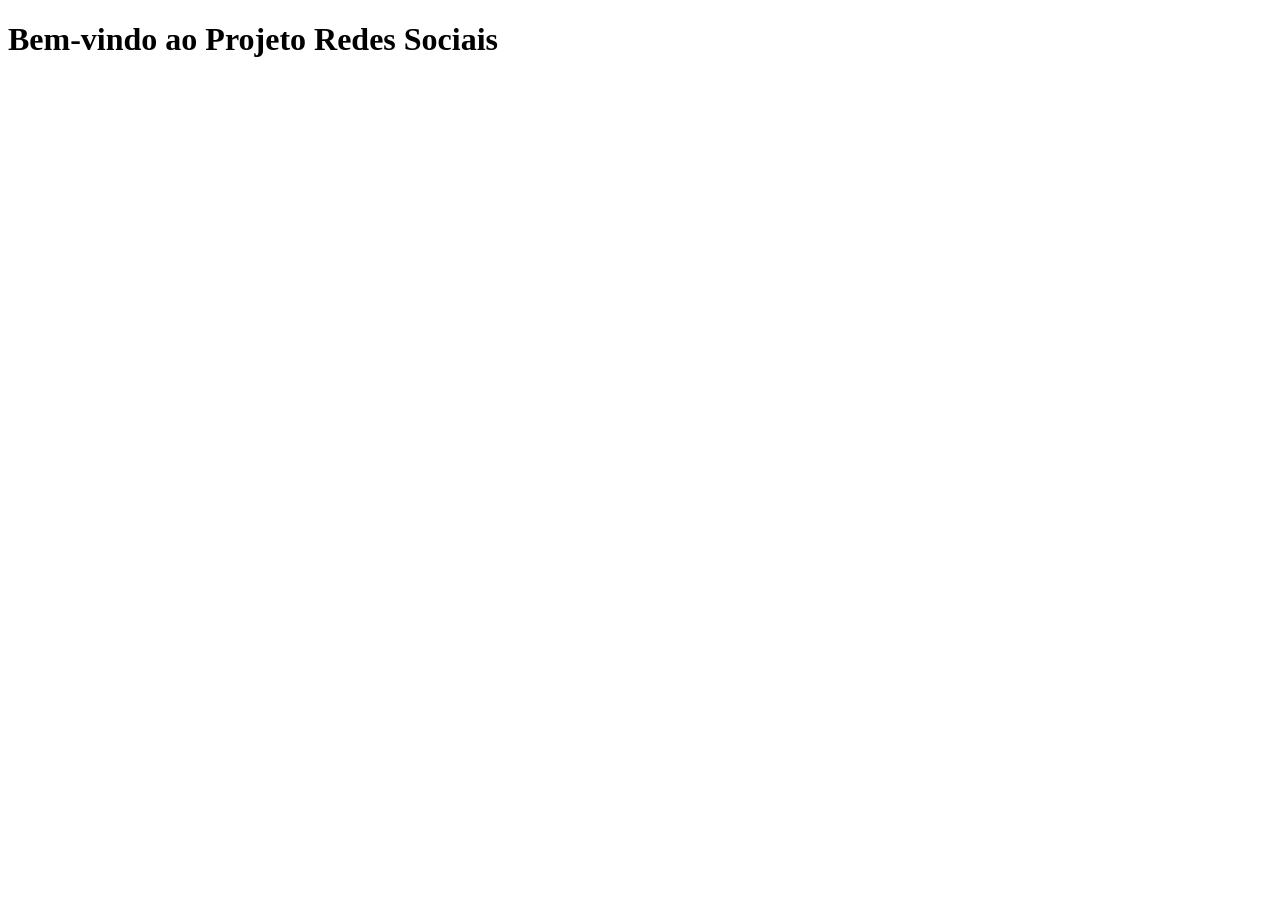
==== index.html @ 943d5f91 "Criei a página principal" ====
<!DOCTYPE html>
<html lang="pt-br">

<head>
    <meta charset="UTF-8">
    <meta name="viewport" content="width=device-width, initial-scale=1.0">
    <link rel="shortcut icon" href="favicon.ico" type="image/x-icon">
    <title>Projeto Redes Sociais</title>
</head>

<body>
    <h1>Bem-vindo ao Projeto Redes Sociais</h1>
</body>

</html>
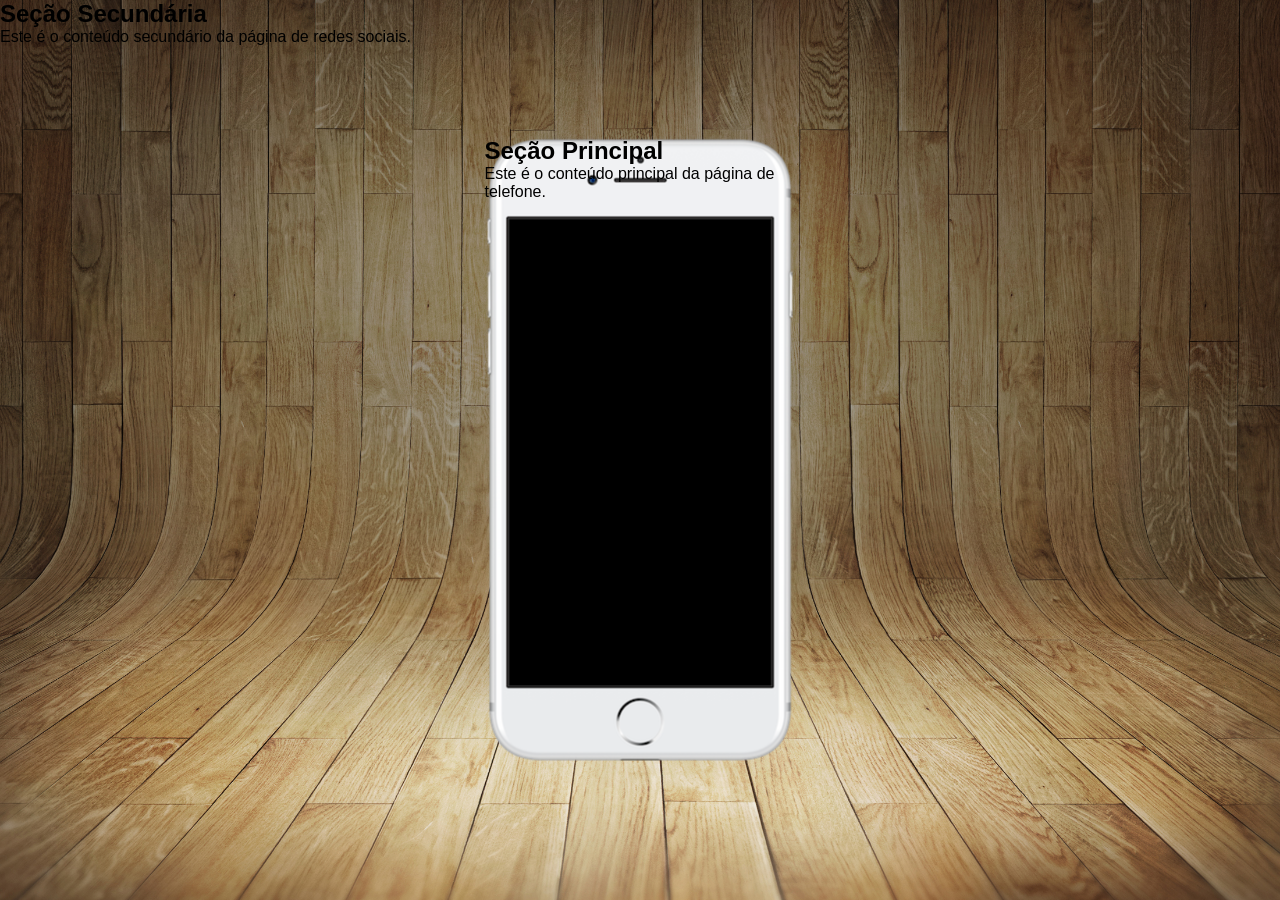
==== commit 9c90b1e9: "Estilizando a pagina principal" ====
--- a/index.html
+++ b/index.html
@@ -5,11 +5,21 @@
     <meta charset="UTF-8">
     <meta name="viewport" content="width=device-width, initial-scale=1.0">
     <link rel="shortcut icon" href="favicon.ico" type="image/x-icon">
+    <link rel="stylesheet" href="estilos/style.css">
     <title>Projeto Redes Sociais</title>
 </head>
 
 <body>
-    <h1>Bem-vindo ao Projeto Redes Sociais</h1>
+    <main>
+        <section id="telefone">
+            <h2>Seção Principal</h2>
+            <p>Este é o conteúdo principal da página de telefone.</p>
+        </section>
+        <section id="redes-sociais">
+            <h2>Seção Secundária</h2>
+            <p>Este é o conteúdo secundário da página de redes sociais.</p>
+        </section>
+    </main>
 </body>
 
 </html>
--- a/estilos/style.css
+++ b/estilos/style.css
@@ -0,0 +1,34 @@
+@charset "UTF-8";
+
+* {
+    margin: 0px;
+    padding: 0px;
+    font-family: Arial, sans-serif;
+}
+
+html, body {
+    height: 100vh;
+    width: 100vw;
+    background-color: #050505;
+}
+
+body {
+    background: url('../imagens/fundo-madeira.jpg') no-repeat center center fixed;
+    background-size: cover;
+    background-attachment: fixed;
+}
+
+main {
+    height: 100vh;
+    position: relative;
+}
+
+section#telefone {
+    height: 627px;
+    width: 311px;
+    position: absolute;
+    top: 50%;
+    left: 50%;
+    transform: translate(-50%, -50%);
+    background: url('../imagens/frame-iphone.png') no-repeat center center;
+}
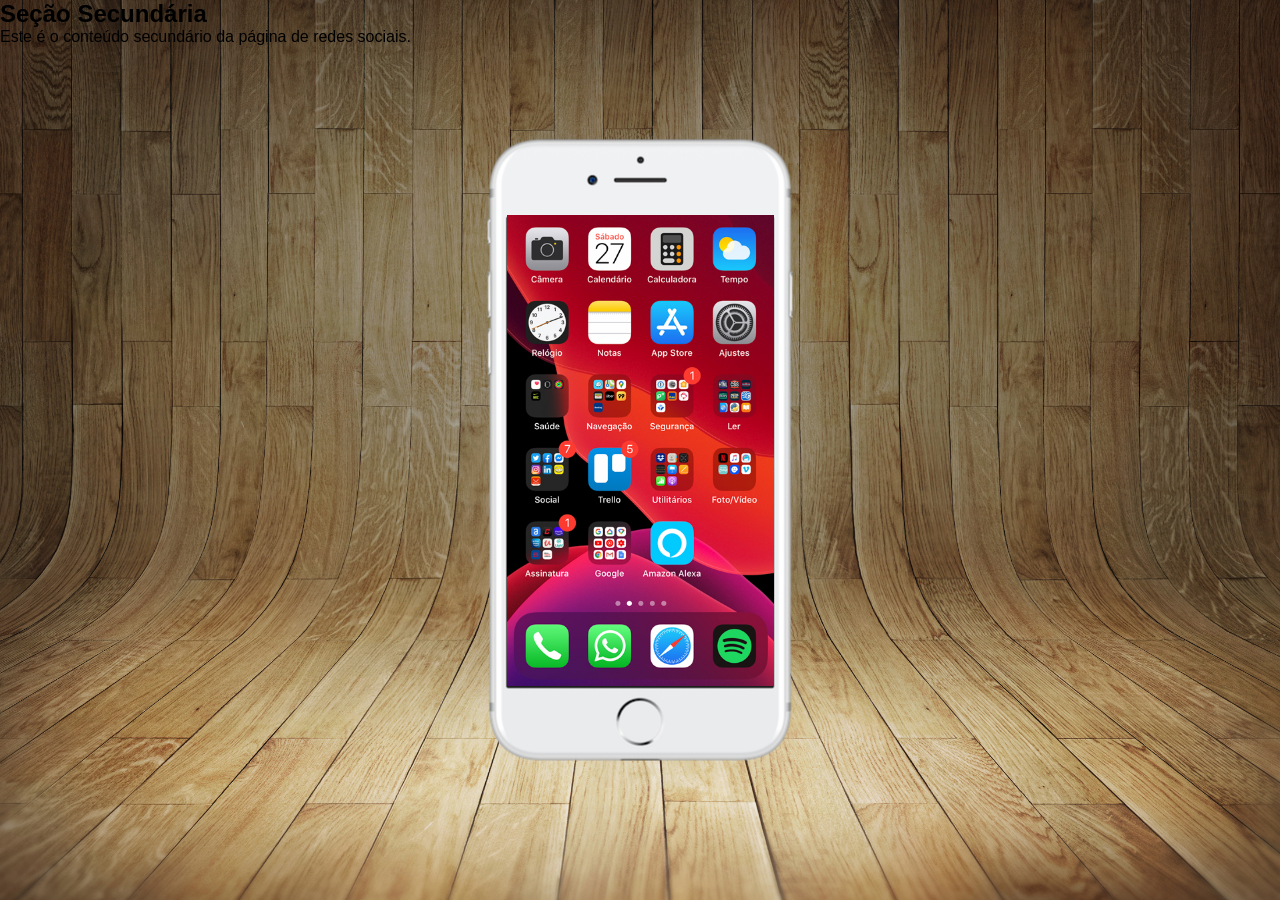
==== commit 2220d873: "Estilizando a pagina principal e a home" ====
--- a/index.html
+++ b/index.html
@@ -12,9 +12,9 @@
 <body>
     <main>
         <section id="telefone">
-            <h2>Seção Principal</h2>
-            <p>Este é o conteúdo principal da página de telefone.</p>
+            <iframe src="home.html" name="tela" id="tela" frameborder="0"></iframe>
         </section>
+
         <section id="redes-sociais">
             <h2>Seção Secundária</h2>
             <p>Este é o conteúdo secundário da página de redes sociais.</p>
--- a/estilos/style.css
+++ b/estilos/style.css
@@ -31,4 +31,14 @@
     left: 50%;
     transform: translate(-50%, -50%);
     background: url('../imagens/frame-iphone.png') no-repeat center center;
+}
+
+iframe#tela {
+    height: 471px;
+    width: 267px;
+    position: absolute;
+    top: 50%;
+    left: 50%;
+    transform: translate(-50%, -50%);
+    border: none;
 }
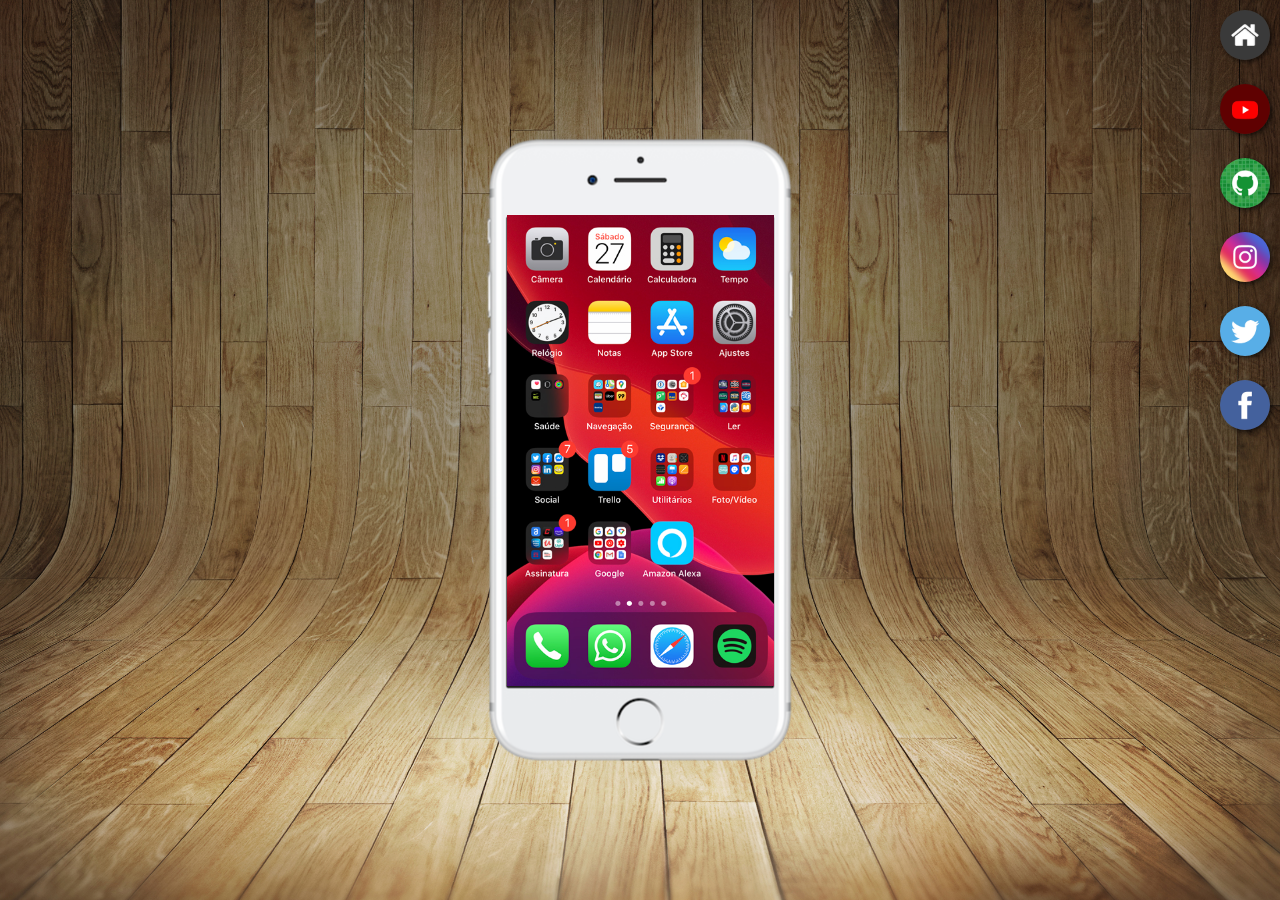
==== commit 0b8aabf8: "adicionado botoes laterais e animações" ====
--- a/index.html
+++ b/index.html
@@ -12,12 +12,19 @@
 <body>
     <main>
         <section id="telefone">
-            <iframe src="home.html" name="tela" id="tela" frameborder="0"></iframe>
+            <iframe src="home.html" name="tela" id="tela" frameborder="0">
+                Seu navegador não é compatível com isso.
+            </iframe>
         </section>
 
         <section id="redes-sociais">
-            <h2>Seção Secundária</h2>
-            <p>Este é o conteúdo secundário da página de redes sociais.</p>
+            <a href="#" target="tela"><img src="imagens/logo-home.jpg" alt="Home"></a><br>
+            <a href="#" target="tela"><img src="imagens/logo-youtube.jpg" alt="Youtube"></a><br>
+            <a href="#" target="tela"><img src="imagens/logo-github.jpg" alt="GitHub"></a><br>
+            <a href="#" target="tela"><img src="imagens/logo-instagram.jpg" alt="Instagram"></a><br>
+            <a href="#" target="tela"><img src="imagens/logo-twitter.jpg" alt="Twitter"></a><br>
+            <a href="#" target="tela"><img src="imagens/logo-facebook.jpg" alt="Facebook"></a><br>
+
         </section>
     </main>
 </body>
--- a/estilos/style.css
+++ b/estilos/style.css
@@ -41,4 +41,22 @@
     left: 50%;
     transform: translate(-50%, -50%);
     border: none;
+}
+
+section#redes-sociais img:hover {
+    border: 2px solid rgba(255, 255, 255, 0.616);
+    transform: translate(-2px, -2px);
+    box-shadow: 5px 5px 10px rgba(0, 0, 0, 0.603);
+    transition: transform 1s, box-shadow 0.5s, border 0.5s;
+}
+
+section#redes-sociais {
+    text-align: right;
+}
+section#redes-sociais img {
+    width: 50px;
+    margin: 10px;
+    border-radius: 50%;
+    box-shadow: 2px 2px 5px rgba(0, 0, 0, 0.637);
+    box-sizing: border-box;
 }
